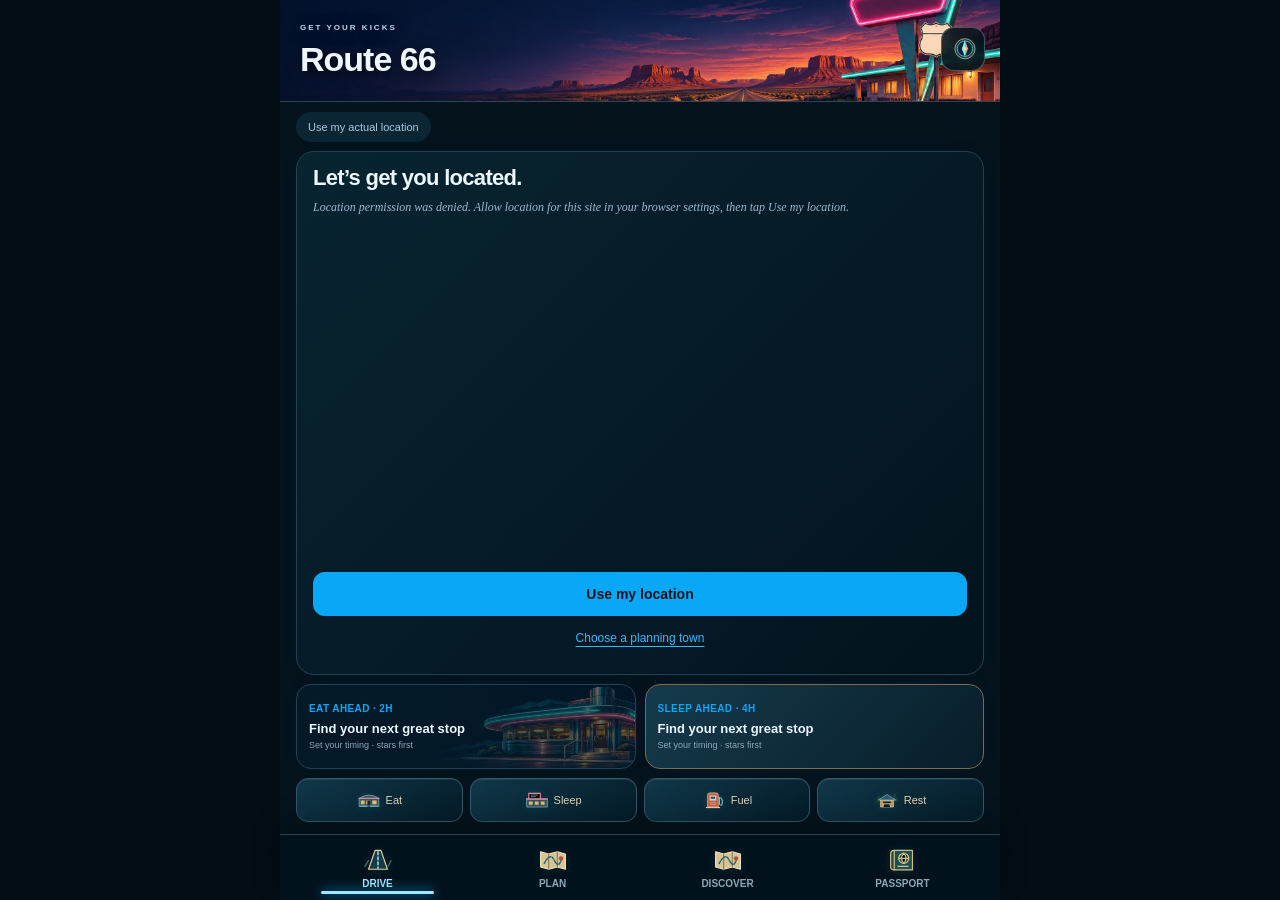
==== index.html @ a5024735 "Add Sbarro and 13 more major-brand logos; verify every Starbucks listing" ====
<!doctype html><html lang="en"><head><meta charset="utf-8"><meta name="viewport" content="width=device-width,initial-scale=1,viewport-fit=cover"><script src="trip-navigation-v2.js?v=logos14"></script><meta name="theme-color" content="#04131c"><meta name="apple-mobile-web-app-capable" content="yes"><meta name="apple-mobile-web-app-title" content="Get Your Kicks"><meta name="description" content="A little neon. A lot of America. Your Route 66 road-trip companion."><title>Get Your Kicks | The Mother Road</title><link rel="manifest" href="manifest.webmanifest"><link rel="icon" href="icon.svg" type="image/svg+xml"><link rel="stylesheet" href="app.css"><link rel="stylesheet" href="neon.css"><link rel="stylesheet" href="trip-settings-v1.css?v=routes9"><link rel="stylesheet" href="compact-dashboard-v1.css"><link rel="stylesheet" href="roadside-art-v2.css?v=repair11"><link rel="stylesheet" href="brand-logos-v1.css?v=logos13"><script src="brand-logos-v2.js?v=logos14"></script></head><body>
<div class="shell"><header class="route-header route66-header"><div class="route-header-art" aria-label="Route 66 desert banner"><div class="route-header-copy"><small>GET YOUR KICKS</small><h1>Route 66</h1></div></div><a class="brand" href="#drive" aria-label="Get Your Kicks home"><span class="shield"><small>ROUTE</small><b>66</b></span><span>Get Your Kicks</span></a><button class="avatar" id="settings-open" aria-label="Trip settings">MK</button></header>
<div id="connection" class="connection" hidden>Offline road pack: catalog and saved progress are available. Maps, photos, bookings, and calls may need a connection.</div>
<main><section id="drive" class="screen"><div class="direction"><span></span><b id="direction-label">FINDING YOUR LOCATION</b><span></span></div><button class="position-pill" id="position-open">Use my actual location</button><div class="map-wrap"><svg id="road-map" viewBox="0 0 700 340" role="img" aria-label="Town-based Route 66 overview, not a turn-by-turn road map"></svg><button id="gps-map" class="recenter" aria-label="Find my approximate town">&#10148;</button><div class="map-caption">Town overview &middot; alignment not verified</div></div><div id="next-card"></div>
<div class="drive-tools"><button id="plan-open"><span class="tool-symbol">&#9684;</span><span><b>Plan ahead</b><small>Eat in 2h &middot; sleep in 4h</small></span><span>&#8599;</span></button><button id="breadcrumbs-open"><span class="tool-symbol">&#8943;</span><span><b>My breadcrumbs</b><small id="track-label">GPS is off</small></span><span>&#8599;</span></button></div><div class="quick"><button data-quick="Food">Food</button><button data-quick="Stay">Sleep</button><button data-service="gas stations">Fuel</button><button data-service="public restrooms">Restroom</button></div><div id="road-note" class="soft-note"></div><section class="road-pack"><div class="eyebrow">A LITTLE LESS RUSH</div><h2>Make room for the good stuff.</h2><p>Your timing is flexible. The best stops deserve a little extra time.</p><button class="text-button" id="evening-open">Make a night of it &#8599;</button></section></section>
<section id="discover" class="screen" hidden><div class="pagehead"><div class="eyebrow">THE ROAD IS THE DESTINATION</div><h1>Find your kind of stop.</h1><p>Always ahead. Stars first.</p></div><label class="search"><span>&#8981;</span><input id="search" type="search" placeholder="Diner, motel, neon, or town" aria-label="Search the forward catalog"></label><div class="chips" id="category-chips"><button data-kind="All" class="active">All stops</button><button data-kind="Food">Eat</button><button data-kind="Stay">Sleep</button><button data-kind="Landmark">Landmarks</button><button data-kind="History">History</button></div><div class="filter-row"><button id="must-toggle" aria-pressed="false">&#9733; Must Do</button><select id="vibe" aria-label="Style"><option value="">Every kind of stop</option><option>Diner</option><option>Americana</option><option>Neon</option><option>Motor court</option><option>Photo stop</option></select></div><p class="small-note" id="result-count"></p><div id="discover-list"></div><button class="secondary wide" id="more-results" hidden>Show more stops</button></section>
<section id="passport" class="screen" hidden><div class="pagehead"><div class="eyebrow">SOUVENIRS YOU CAN'T BUY</div><h1>Your Mother Road.</h1><p>The places. The people. The memories.</p></div><div id="passport-progress"></div><div class="state-stamps" id="state-stamps"></div><h2>Collected along the way</h2><div class="achievements" id="achievements"></div><div class="filter-row"><button id="show-saved" class="secondary">Saved stops</button><button id="export-passport" class="secondary">Export passport</button></div><label class="file-label">Import passport <input type="file" id="import-passport" accept="application/json"></label><div id="journal-list"></div></section></main>
<footer><b>GET YOUR KICKS</b><span>Chicago to the Pacific. One good stop at a time.</span><button id="about-open">About this build</button></footer></div>
<nav class="bottom-nav" aria-label="Main navigation"><button data-screen="drive" class="active"><svg viewBox="0 0 24 24"><path d="M5 7l2-4h10l2 4M4 8h16v10H4zM7 18v3m10-3v3M7 12h2m6 0h2"/></svg><span>Drive</span></button><button data-screen="discover"><svg viewBox="0 0 24 24"><path d="M12 22S4 14 4 9a8 8 0 1116 0c0 5-8 13-8 13z"/><circle cx="12" cy="9" r="3"/></svg><span>Discover</span></button><button data-screen="passport"><svg viewBox="0 0 24 24"><rect x="5" y="2" width="15" height="20" rx="2"/><path d="M3 4v16m6-3h7"/><circle cx="12.5" cy="9" r="4"/><path d="M9 9h7m-3.5-4v8"/></svg><span>Passport</span></button></nav>
<dialog id="sheet"><div class="sheet-handle"></div><button class="close" id="sheet-close" aria-label="Close panel">&times;</button><div id="sheet-body"></div></dialog><div id="toast" role="status" aria-live="polite"></div><script src="planner-gps.js"></script><script src="gps-core.js"></script><script src="app-gps-v2.js?v=logos13"></script><script src="mobile-dock.js"></script><script src="neon-dashboard-v3.js?v=logos13"></script><script src="trip-settings-v3.js?v=routes9"></script><script defer src="roadside-art-v1.js"></script></body></html>
---- app.css ----
:root{--paper:#f7f3e9;--green:#103e32;--muted:#6e7c70;--line:#dddcd0;--aqua:#75cfc4;--gold:#f4d17c;--white:#fffdf8;--red:#ac4a32}*{box-sizing:border-box}body{margin:0;background:#eae7de;color:var(--green);font-family:-apple-system,BlinkMacSystemFont,"Segoe UI",sans-serif;-webkit-text-size-adjust:100%;padding-bottom:calc(90px + env(safe-area-inset-bottom))}button,input,select,textarea{font:inherit}button,a,input,select{touch-action:manipulation}button{cursor:pointer;color:inherit;min-height:46px}button:focus-visible,a:focus-visible,input:focus-visible,select:focus-visible,textarea:focus-visible{outline:3px solid #cf9b36;outline-offset:3px}button:disabled{opacity:.5;cursor:default}a{color:inherit}.shell{max-width:720px;margin:auto;background:var(--paper);min-height:100vh;box-shadow:0 0 80px #133c3010}header{padding:22px 22px 16px;display:flex;justify-content:space-between;align-items:center;gap:16px}.brand{display:flex;align-items:center;gap:14px;text-decoration:none}.brand>span:last-child{font-family:Georgia,serif;font-style:italic;font-weight:700;font-size:clamp(24px,6vw,36px);letter-spacing:-1.2px}.shield{width:42px;height:45px;border:2px solid var(--green);border-radius:9px 9px 17px 17px;display:flex;flex-direction:column;align-items:center;justify-content:center;flex-shrink:0}.shield small{font-size:8px;font-weight:800;letter-spacing:.8px}.shield b{font:700 25px Georgia;line-height:1}.avatar{width:42px;height:42px;min-height:42px;border:1px solid #b7cabd;border-radius:50%;background:#dce5d8;font-size:12px;font-weight:700}.direction{display:flex;align-items:center;gap:18px;padding:4px 25px 12px}.direction span{height:1px;flex:1;background:#aab8a7}.direction b{letter-spacing:3px;font-size:10px}.position-pill{display:block;background:#e7eade;border:0;border-radius:20px;font-size:10px;padding:7px 14px;min-height:32px;margin:0 auto 12px;max-width:90%}.map-wrap{position:relative;background:#e8ead9;overflow:hidden}#road-map{width:100%;height:auto;display:block;min-height:230px}.map-caption{position:absolute;bottom:30px;left:18px;font-size:8px;padding:5px 7px;border-radius:5px;background:#f9f7edcf;color:#5d6d5e}.recenter{position:absolute;right:19px;bottom:36px;background:#fffcf1;border:1px solid #d2d9c9;border-radius:50%;width:44px;font-size:23px;box-shadow:0 3px 10px #143c3020}#next-card{position:relative;margin-top:-20px;z-index:1}.destination{background:var(--paper);border-radius:28px 28px 0 0;padding:15px 22px 20px}.handle{height:4px;width:38px;background:#d2d3c8;border-radius:5px;margin:0 auto 18px}.card-top{display:flex;justify-content:space-between;align-items:center;margin-bottom:14px;gap:8px}.star-pill{display:inline-block;border-radius:15px;background:var(--gold);color:#5c4717;letter-spacing:1.8px;font-size:10px;font-weight:800;padding:6px 12px}.eyebrow{font-size:9px;letter-spacing:2px;font-weight:700}.destination h1{font:700 clamp(26px,6.5vw,38px)/1.08 Georgia,serif;letter-spacing:-1px;margin:15px 0 8px}.venue-art{background:#d7e0ce;border-radius:15px;overflow:hidden;height:195px;position:relative;display:flex;align-items:center;justify-content:center}.venue-art img{width:100%;height:100%;object-fit:cover}.venue-art svg{width:100%;height:100%}.photo-credit{font-size:8px;color:var(--muted);display:block;margin-top:5px;text-align:right}.townline{font-size:15px;display:flex;gap:8px;align-items:center;margin:8px 0}.reason{font:italic 17px/1.45 Georgia;color:#42644f;margin:10px 0}.tags{font-size:11px;color:#66816d;margin:10px 0}.navigation{display:grid;grid-template-columns:1fr 1fr;gap:10px;margin-top:17px}.navigation a{text-decoration:none;border-radius:13px;min-height:54px;display:flex;align-items:center;justify-content:center;gap:9px;font-size:14px;font-weight:700;background:var(--aqua)}.navigation a:first-child{background:var(--green);color:white}.card-actions{display:flex;justify-content:space-between;gap:8px;margin-top:12px}.text-button{border:0;background:transparent;font-size:12px;padding:9px 0;text-decoration:underline;text-underline-offset:4px}.drive-tools{padding:2px 22px;display:grid;gap:10px}.drive-tools>button{display:flex;align-items:center;text-align:left;gap:13px;background:var(--white);border:1px solid var(--line);border-radius:15px;padding:15px}.drive-tools>button>span:nth-child(2){flex:1}.drive-tools b{font-size:13px;display:block}.drive-tools small{font-size:10px;color:var(--muted);display:block;margin-top:4px}.tool-symbol{font-size:25px}.quick{display:grid;grid-template-columns:repeat(4,1fr);gap:8px;padding:18px 22px}.quick button{border:1px solid var(--line);border-radius:24px;font-size:11px;background:transparent}.soft-note,.small-note{font-size:10px;line-height:1.65;color:var(--muted)}.soft-note{padding:0 22px 18px}.road-pack{margin:5px 22px 25px;padding:22px;background:#e5e9dc;border-radius:17px}.road-pack h2{font:700 25px/1.2 Georgia;margin:12px 0}.road-pack p{font-size:12px;line-height:1.6;color:#5d7463}.pagehead{padding:28px 22px 12px}.pagehead h1{font:700 36px/1.1 Georgia;letter-spacing:-1px;margin:13px 0}.pagehead p{font-size:12px;color:var(--muted)}.search{display:flex;align-items:center;gap:10px;padding:14px 16px;margin:8px 22px 12px;background:var(--white);border:1px solid var(--line);border-radius:14px}.search input{border:0;outline:none;background:transparent;font-size:16px;width:100%;min-width:0}.chips{display:flex;gap:7px;overflow:auto;padding:6px 22px 12px;scrollbar-width:none}.chips button{flex-shrink:0;border:1px solid var(--line);background:transparent;border-radius:25px;padding:10px 16px;font-size:12px}.chips .active{background:var(--green);color:white}.filter-row{display:flex;gap:9px;padding:4px 22px;flex-wrap:wrap}.filter-row button,.filter-row select{flex:1;min-width:130px;border:1px solid var(--line);background:transparent;border-radius:12px;padding:12px;font-size:12px}.filter-row button[aria-pressed=true]{background:var(--gold);border-color:var(--gold)}#result-count{margin:12px 22px}.list-card{margin:12px 22px;border:1px solid var(--line);border-radius:18px;background:var(--white);padding:18px}.list-card h3{font:700 24px/1.1 Georgia;margin:12px 0 8px;letter-spacing:-.5px}.list-card p{font-size:12px;line-height:1.6;color:#627968}.list-card .star-pill{font-size:8px;padding:5px 9px}.list-card .navigation a{min-height:48px;font-size:12px}.mini-info{font-size:10px;color:var(--muted);line-height:1.6}.list-head{display:flex;justify-content:space-between;gap:12px;align-items:center}.save{border:0;background:#edf0e5;border-radius:50%;width:40px;min-height:40px;font-size:20px}.primary,.secondary{padding:13px 18px;border-radius:12px;border:0;min-height:50px;font-weight:600;font-size:13px}.primary{background:var(--green);color:white}.secondary{background:#e4eadc;color:var(--green);border:1px solid #d4ddcd}.wide{width:100%}#more-results{display:block;width:calc(100% - 44px);margin:15px 22px}.bottom-nav{position:fixed;bottom:0;left:50%;transform:translateX(-50%);max-width:720px;width:100%;display:flex;background:#faf8eff5;backdrop-filter:blur(16px);border-top:1px solid #c9d1c2;padding:10px 20px calc(9px + env(safe-area-inset-bottom));z-index:40}.bottom-nav button{flex:1;display:flex;flex-direction:column;align-items:center;gap:5px;background:none;border:0;font-size:11px;min-height:50px;position:relative}.bottom-nav svg{height:25px;width:25px;fill:none;stroke:currentColor;stroke-width:1.6;stroke-linecap:round;stroke-linejoin:round}.bottom-nav .active{color:#17a99e;font-weight:700}.bottom-nav .active:after{content:'';width:42px;height:3px;border-radius:3px;background:currentColor;position:absolute;bottom:-5px}footer{margin:25px 22px 0;padding:20px 0;display:flex;flex-wrap:wrap;gap:9px;border-top:1px solid var(--line);font-size:8px;color:var(--muted)}footer b{color:var(--green);letter-spacing:1px}footer span{flex-basis:100%}footer button{background:none;border:0;padding:0;font-size:10px;text-decoration:underline}dialog{position:fixed;inset:auto 0 0;margin:auto;max-width:720px;width:100%;max-height:92dvh;border:0;border-radius:28px 28px 0 0;background:var(--paper);padding:17px 22px calc(30px + env(safe-area-inset-bottom));color:var(--green);overflow:auto;overscroll-behavior:contain}dialog::backdrop{background:#0e2b2480;backdrop-filter:blur(3px)}.sheet-handle{width:38px;height:4px;background:#cbd1c3;border-radius:4px;margin:0 auto 23px}.close{position:absolute;top:8px;right:13px;border:0;background:none;font-size:30px;width:44px}.sheet-title{font:700 32px/1.1 Georgia;letter-spacing:-1px;margin:15px 0}.sheet-intro{font-size:12px;line-height:1.7;color:#637768}.field{display:block;margin:18px 0;font-size:12px;font-weight:600}.field select,.field input:not([type=checkbox]):not([type=range]),textarea{display:block;width:100%;padding:13px;margin-top:8px;border:1px solid #cad3c2;border-radius:12px;background:#fffdf8;color:var(--green);font-size:16px;min-height:48px}.time-control{padding:17px;background:#fffdf8;border:1px solid var(--line);border-radius:17px;margin:14px 0}.time-control header{padding:0;display:flex;align-items:center}.time-control b{font:700 24px Georgia}.time-control input[type=number]{width:72px;min-height:45px;border:1px solid var(--line);border-radius:10px;text-align:center;font-size:18px;background:var(--paper);color:var(--green)}input[type=range]{width:100%;accent-color:var(--green);min-height:44px;margin:10px 0 0}.range-labels{display:flex;justify-content:space-between;font-size:9px;color:var(--muted)}.check{display:flex;align-items:center;gap:10px;font-size:13px;min-height:46px}.check input{width:20px;height:20px;accent-color:var(--green)}.callout{padding:16px;border-radius:14px;background:#f5e7bc;margin:16px 0;font-size:12px;line-height:1.7}.plan-tabs{display:flex;gap:8px;margin:20px 0 10px}.plan-tabs button{border:1px solid var(--line);border-radius:20px;padding:9px 18px;background:none}.plan-tabs .active{background:var(--green);color:white}.plan-results .list-card{margin:12px 0}.early{background:#f4df9f;padding:8px 10px;border-radius:8px;font-size:11px;font-weight:700;display:block;margin:12px 0}.detail-links{display:flex;gap:8px;flex-wrap:wrap;margin:15px 0}.detail-links a{display:flex;align-items:center;justify-content:center;min-height:46px;border:1px solid var(--line);border-radius:10px;padding:10px 14px;font-size:12px;text-decoration:none}.detail-title{font:700 31px/1.12 Georgia}.story{font:18px/1.65 Georgia;color:#3e624f}.journal-label{font-size:12px;display:block;margin:18px 0}.journal-label textarea{min-height:100px}#toast{position:fixed;bottom:100px;left:50%;transform:translateX(-50%);width:calc(100% - 40px);max-width:600px;background:var(--green);color:white;border-radius:12px;padding:16px 20px;z-index:100;display:none;font-size:12px;line-height:1.5}.connection{font-size:10px;background:#f3dfab;padding:12px 22px;line-height:1.6}.progress-card{padding:25px;background:#e5e9dc;border-radius:18px;margin:10px 22px 20px}.progress-card b{font:700 36px Georgia}.progress-track{height:7px;background:#cbd4c2;border-radius:6px;margin-top:18px}.progress-track span{height:100%;background:var(--green);display:block;border-radius:6px}.state-stamps{display:grid;grid-template-columns:repeat(4,1fr);gap:9px;margin:0 22px 25px}.state-stamps div{border:1px dashed #acbaa3;border-radius:12px;padding:15px 7px;text-align:center;color:#98a58e;font:700 21px Georgia}.state-stamps .earned{color:var(--green);border:2px solid var(--green);background:#e8eddc}.state-stamps small{display:block;font:8px -apple-system,sans-serif;margin-top:5px}.achievements{display:grid;grid-template-columns:1fr 1fr;gap:10px;margin:0 22px 20px}.achievement{border:1px solid var(--line);padding:17px;border-radius:15px;background:#f0eee4;opacity:.65}.achievement.earned{background:#f6e6b9;opacity:1;border-color:#e8c36c}.achievement b{font:700 18px Georgia;display:block;margin:10px 0}.achievement p,.achievement small{font-size:10px;line-height:1.6}.achievement>span{font-size:25px}#passport>h2{font:700 26px Georgia;margin:22px}.file-label{display:block;font-size:11px;margin:18px 22px}.file-label input{display:block;margin-top:10px;width:100%}.empty{padding:30px 20px;background:#e7eadc;border-radius:16px;margin:15px 0;font-size:13px;line-height:1.7}.trail{width:100%;height:160px;background:#e6ebdc;border-radius:15px;margin:15px 0}.offline-indicator{font-size:11px;color:var(--muted);margin:12px 0}.bundle{background:#e4ead9;border-radius:16px;padding:18px;margin:15px 0}.bundle h3{font:700 23px Georgia}.bundle p{font-size:12px;line-height:1.6}audio{max-width:100%}[hidden]{display:none!important}@media(min-width:650px){#road-map{max-height:330px}.venue-art{height:240px}.destination{padding:18px 35px 25px}.destination h1{font-size:38px}.drive-tools{grid-template-columns:1fr 1fr}.pagehead h1{font-size:42px}}@media(prefers-reduced-motion:no-preference){button,a{transition:background .15s,transform .15s}button:active,.navigation a:active{transform:scale(.98)}}
---- neon.css ----
:root{color-scheme:dark;--paper:#04131c;--green:#edf7ff;--muted:#88a7bb;--line:#204456;--aqua:#08a8f6;--white:#071e2b;--gold:#ffd178}body{background:#020d14;color:var(--green)}.shell{background:var(--paper);box-shadow:none}header{padding:25px 20px}.brand>span:last-child{font-family:inherit;font-style:normal;font-size:28px;letter-spacing:-1.3px}.brand em{color:#08a8f6;font-style:normal}.shield{border-color:#08a8f6;color:#08a8f6}.avatar{border-color:var(--line);background:#071e2b;color:#9dc7df;font-size:23px;border-radius:12px}.direction{padding-top:10px}.direction span{background:var(--line)}.direction b{color:#08a8f6;letter-spacing:2px}.position-pill{background:#0a2635;color:#a9cbdf;font-size:12px;padding:10px 16px;margin-bottom:22px}.map-wrap{display:none}#next-card{margin:0 16px 16px}.destination,.neon-card{border:1px solid var(--line);border-radius:22px;background:linear-gradient(135deg,#082431,#03131d);overflow:hidden;box-shadow:0 0 22px #00aaff08}.destination{padding:22px}.destination h1{font:750 29px/1.15 -apple-system,BlinkMacSystemFont,'Segoe UI',sans-serif;letter-spacing:-.7px;margin:16px 0 8px}.reason{font-size:14px;line-height:1.6;color:#9cbacf}.neon-cap{margin:-22px -22px 22px;padding:17px 20px;background:linear-gradient(90deg,#06312b,#061b25);border-bottom:1px solid var(--line);color:#2cf07e;font-size:12px;font-weight:800;letter-spacing:1px}.stop-name{display:flex;gap:14px;align-items:center}.stop-symbol{width:56px;height:60px;flex-shrink:0;border-radius:15px;background:#0b3044;color:#08a8f6;display:grid;place-items:center;font-size:28px}.stop-name h1{margin:0 0 7px}.townline{color:#8eafc5;font-weight:600;font-size:14px;margin:0}.metrics{display:grid;grid-template-columns:1fr 1fr;gap:12px;margin:25px 0 20px}.metrics>div+div{border-left:1px solid var(--line);padding-left:16px}.metrics strong{display:block;font-size:clamp(26px,7vw,44px);letter-spacing:-1px;line-height:1.2;white-space:nowrap}.metrics small{color:#88a7bb;font-size:11px;display:block;margin-top:9px}.stop-actions{display:grid;grid-template-columns:1fr .8fr 1.25fr;gap:8px;margin-top:20px}.stop-actions button,.stop-actions a{min-height:52px;border:1px solid #285367;background:transparent;border-radius:13px;text-decoration:none;display:flex;align-items:center;justify-content:center;font-weight:700;font-size:13px}.stop-actions .go{border-color:#08a8f6;color:#08a8f6;background:#00345455;box-shadow:0 0 14px #00aaff0a}.neon-plans{display:grid;gap:12px;margin:0 16px 18px}.neon-plan{padding:20px;display:flex;align-items:center;gap:15px;width:100%;text-align:left;color:var(--green)}.neon-plan .plan-icon{font-size:28px;color:#08a8f6}.neon-plan .plan-copy{flex:1;min-width:0}.neon-plan b{display:block;color:#08a8f6;font-size:13px;letter-spacing:.7px}.neon-plan strong{display:block;font-size:18px;margin-top:9px}.neon-plan small{display:block;color:var(--muted);font-size:12px;margin-top:7px}.neon-plan .arrow{font-size:30px;color:#9dc7df}.drive-tools{padding:0 16px;gap:12px}.drive-tools>button{background:#071e2b;border-color:var(--line);border-radius:18px;padding:18px}.drive-tools b{font-size:15px}.drive-tools small{font-size:12px}.tool-symbol{color:#08a8f6}.quick{padding:18px 16px}.quick button{background:#082431;border-color:var(--line);color:#b5d8eb;font-size:12px;border-radius:12px}.road-pack{background:#071e2b;border:1px solid var(--line);margin:0 16px 20px}.road-pack h2,.pagehead h1,.list-card h3,.sheet-title,.detail-title,.time-control b,.bundle h3,.progress-card b,.achievement b,#passport>h2{font-family:inherit}.road-pack p,.pagehead p,.list-card p,.sheet-intro,.story{color:#a6c1d1}.story{font-size:17px;line-height:1.75}.small-note,.soft-note{font-size:12px}.soft-note{padding:0 20px 20px}.star-pill{background:#44371d;color:#ffda86;letter-spacing:1px}.neon-star{color:#ffda86;font-size:12px;margin:18px 0 0}.search,.list-card,.time-control,.bundle,.empty,.progress-card,.achievement{background:#071e2b;border-color:var(--line)}.search input{color:var(--green)}.chips .active,.plan-tabs .active{background:#08a8f6;color:#001521;border-color:#08a8f6}.filter-row select,.field select,.field input:not([type=checkbox]):not([type=range]),textarea,.time-control input[type=number]{background:#071e2b;color:#edf7ff;border-color:var(--line)}.save,.secondary{background:#0b2b3c;color:#c7e6f6;border-color:#285367}.primary{background:#08a8f6;color:#001521;font-size:15px}.navigation a,.navigation a:first-child{background:#082f43;color:#19b5ff;border:1px solid #159ee3;font-size:14px}.callout,.early{background:#3c321e;color:#ffda86}.state-stamps .earned,.achievement.earned{background:#203525;color:#c5efd0;border-color:#2e975e}.state-stamps div{font-family:inherit;border-color:#285367;color:#678396}.bottom-nav{background:#03131ef5;border-color:#204456;padding:14px 10px calc(14px + env(safe-area-inset-bottom));box-shadow:0 -12px 30px #0003}.bottom-nav button{color:#7893a5;font-size:10px;font-weight:700;text-transform:uppercase;gap:8px}.bottom-nav .active{color:#08a8f6}.bottom-nav svg{width:27px;height:27px}.bottom-nav .active:after{width:65%;bottom:-8px;height:3px;box-shadow:0 0 12px #08a8f6}.mobile-dock{display:none!important}dialog{background:#041925;color:#edf7ff;border:1px solid #285367}.close{background:#0b2b3c;color:#b5d8eb}.sheet-handle{background:#285367}.text-button{color:#32baff;font-size:13px}input[type=range]{accent-color:#08a8f6}.connection{background:#342b19;color:#ffda86}#toast{background:#0c3f57;border:1px solid #08a8f6;color:white}footer{font-size:10px}.handle{display:none}.location-icon{font-size:40px;color:#08a8f6;margin:5px 0 20px}.destination .recovery{font-size:13px;line-height:1.7;color:#aac6d7;padding:15px;background:#0a2838;border-radius:12px}.pagehead h1{font-size:32px}.list-card h3{font-size:24px}.detail-title{font-size:30px}.sheet-title{font-size:29px}.venue-art{background:#0a2838}.progress-track{background:#204456}.progress-track span{background:#08a8f6}@media(min-width:650px){.neon-plans{grid-template-columns:1fr 1fr}.destination{padding:28px}.neon-cap{margin:-28px -28px 25px}.destination h1{font-size:35px}}@media(prefers-reduced-motion:no-preference){.go:hover,.primary:hover{box-shadow:0 0 22px #08a8f630}}
---- trip-settings-v1.css ----
#highway-settings{padding:30px 22px 24px;border-radius:24px 24px 0 0}#highway-settings .trip-switch{margin:20px 0}#highway-settings .field{display:block;margin:20px 0}#highway-settings-save{margin-top:20px}.route-settings{padding-bottom:12px;border-bottom:1px solid #24495c;margin-bottom:18px}.route-settings .field{display:block;margin:17px 0}.route-settings select,#highway-settings select{display:block;width:100%;font-size:15px;min-height:50px;padding:13px;border:1px solid #285367;border-radius:12px;background:#092738;color:#e5f3fc;margin-top:8px}.highway-controls{margin-top:8px}.highway-controls .field{display:none}
.route-banner{height:170px;margin:0 16px 18px;border-radius:20px;position:relative;overflow:hidden;background-size:cover;background-position:right center;border:1px solid #285367;box-shadow:0 0 24px #00aaff0b;display:flex;align-items:center}.route66-banner{background-image:linear-gradient(90deg,#02101e38,transparent 65%),url('banner-route66.png')}.hawkeye-banner{background-image:linear-gradient(90deg,#02101e42,transparent 70%),url('banner-hawkeye.png')}.banner-copy{position:relative;z-index:1;padding:21px;max-width:80%;text-shadow:0 2px 12px #000}.banner-kicker{font-size:9px;letter-spacing:2px;color:#9ed9ec;font-weight:800}.banner-copy h1{font:800 30px/1.02 -apple-system,BlinkMacSystemFont,'Segoe UI',sans-serif;letter-spacing:-1px;margin:10px 0;color:#f1f9ff}.banner-copy p{font-size:10px;color:#bfdae8;margin:10px 0 0;line-height:1.4}.route-badge{position:absolute;right:17px;bottom:16px;display:flex;flex-direction:column;align-items:center;justify-content:center;width:45px;height:51px;box-shadow:0 3px 12px #0006;z-index:2}.route-badge small{font-size:7px;font-weight:800;letter-spacing:.5px}.route-badge b{font:800 25px/1.1 -apple-system,sans-serif}.highway-shield{color:#092331;background:#f3e4c7;border:2px solid #18374c;border-radius:7px 7px 19px 19px;transform:rotate(-5deg)}.interstate{color:white;border:2px solid #cde7ef;border-radius:6px 6px 19px 19px;background:linear-gradient(#aa393f 0 30%,#0a4166 30%)}.interstate small{font-size:5px;margin-bottom:4px}.banner-copy h1 br{display:none}.hawkeye-banner .banner-copy h1 br{display:block}@media(min-width:600px){.route-banner{height:205px}.banner-copy h1{font-size:38px}.banner-copy p{font-size:12px}.route-badge{right:23px;bottom:22px}}

.trip-picker{margin:12px 0 16px}.trip-picker-buttons{display:grid;grid-template-columns:1fr;gap:9px}.trip-picker-buttons button{width:100%;min-height:62px;padding:12px 14px;text-align:left;border:1px solid #366078;border-radius:12px;background:#0a2738;color:#eff8ff;font-size:17px;font-weight:750}.trip-picker-buttons button small{display:block;margin-top:5px;font:12px/1.35 system-ui;color:#a4c6d7}.trip-picker-buttons button[aria-pressed="true"]{border-color:#42d9f2;background:#0c3546;box-shadow:0 0 12px #14cced22}.trip-picker-buttons button[aria-pressed="true"]::after{content:"CURRENT ROUTE";display:block;margin-top:7px;font:700 10px system-ui;letter-spacing:1px;color:#84edfa}
---- compact-dashboard-v1.css ----
:root{--route-head:102px;--compact-dock:calc(66px + env(safe-area-inset-bottom))}html,body{height:100%;overflow:hidden}body{padding-bottom:0}.shell{height:100dvh;min-height:0;padding-bottom:var(--compact-dock);display:flex;flex-direction:column;overflow:hidden}.shell>.route-header{height:var(--route-head);min-height:var(--route-head);padding:0;margin:0;position:relative;flex-shrink:0;display:block;overflow:hidden;border-bottom:1px solid #25485b}.route-header .brand{display:none!important}.route-header-art{position:absolute;inset:0;background-size:cover;background-position:right 55%;display:flex;align-items:center}.route66-header .route-header-art{background-image:linear-gradient(90deg,#03132330,#03132300 80%),url('banner-route66.png')}.hawkeye-header .route-header-art{background-image:linear-gradient(90deg,#03132330,#03132300 80%),url('banner-hawkeye.png')}.route-header-copy{padding:15px 20px;text-shadow:0 2px 15px #000b;max-width:calc(100% - 65px)}.route-header-copy small{display:block;font-size:8px;font-weight:800;letter-spacing:2px;color:#b6deec}.route-header-copy h1{font:800 clamp(24px,7vw,34px)/1.1 -apple-system,BlinkMacSystemFont,'Segoe UI',sans-serif;letter-spacing:-1px;margin:9px 0 0;color:#f0f8ff;white-space:nowrap}.route-header .avatar{position:absolute;right:15px;top:27px;z-index:2;width:44px;height:44px;min-height:44px;background:#02131bd9;color:#dcf4ff;border-color:#6b9cb080;backdrop-filter:blur(8px);border-radius:13px}.shell>main{flex:1;min-height:0;overflow:auto}.bottom-nav{height:var(--compact-dock);padding:8px 10px calc(8px + env(safe-area-inset-bottom));align-items:center}.bottom-nav button{min-height:44px;gap:4px}.bottom-nav svg{width:23px;height:23px}.bottom-nav .active:after{bottom:-4px}.shell>footer{display:none}
body:has(#rest-ticker) .shell>main{display:flex;flex-direction:column;overflow:hidden;padding:10px 16px 12px;gap:10px}.highway-controls{margin:0;display:flex;gap:12px;align-items:center;flex-shrink:0}.highway-controls #locate{min-height:44px;padding:10px 13px;width:138px;flex-shrink:0;font-size:13px}.highway-controls #gps-status{font-size:11px;line-height:1.45;display:-webkit-box;-webkit-line-clamp:3;-webkit-box-orient:vertical;overflow:hidden;margin:0}.ticker{margin:0;flex:1;min-height:140px;display:flex}.ticker-card{height:100%;padding:17px;display:flex;flex-direction:column;justify-content:center}.ticker-cap{font-size:11px;letter-spacing:.8px}.ticker-cap span{font-size:23px}.ticker-number{font-size:clamp(35px,6dvh,52px);margin:12px 0 0}.ticker-name{font-size:19px;margin:13px 0 5px}.ticker-sub{font-size:11px;line-height:1.4}.ticker-sub:last-child{margin-top:3px}.dashboard-services{display:grid;grid-template-columns:1fr 1fr;gap:9px;flex-shrink:0}.dashboard-services button{height:48px;min-height:44px;background:#082736;border:1px solid #28556a;border-radius:13px;color:#c7e5f5;font-size:14px;font-weight:700}.dashboard-services button.active{border-color:#08a8f6;color:#08b4ff;background:#07354a}#dashboard-search{min-height:44px;height:44px;padding:9px 15px;flex-shrink:0;font-size:13px;background:#072230}.directory-dialog{height:90dvh;max-height:90dvh;padding:0 0 22px;overflow:auto;border-radius:24px 24px 0 0}.directory-heading{position:sticky;top:0;z-index:3;background:#041925f5;backdrop-filter:blur(12px);display:flex;align-items:center;justify-content:space-between;padding:15px 18px;border-bottom:1px solid #285367}.directory-heading h2{font-size:20px;margin:0}.directory-heading button{width:44px;height:44px;min-height:44px;background:#0a3043;border:1px solid #285367;border-radius:12px;font-size:26px;color:#cce9f8}.directory-dialog .service-shortcuts{margin-top:13px}.directory-dialog .highway-coverage{margin-bottom:0}.directory-dialog .search input{min-height:26px}.directory-dialog::backdrop{background:#000a}
body:has(#drive:not([hidden])) .shell>main{overflow:hidden}#drive:not([hidden]){height:100%;min-height:0;display:flex;flex-direction:column;gap:9px;padding:10px 16px 12px;overflow:hidden}#drive>.direction,#drive>.map-wrap,#drive>.drive-tools,#drive>.soft-note,#drive>.road-pack,#passenger-picks{display:none!important}#drive>.position-pill{margin:0;align-self:flex-start;min-height:30px;padding:6px 12px;font-size:11px;max-width:100%;flex-shrink:0}#drive>#next-card{margin:0;flex:1;min-height:0;display:flex}#drive .destination{height:100%;width:100%;padding:14px 16px;display:flex;flex-direction:column;overflow:hidden;border-radius:18px}#drive .neon-cap{font-size:10px;margin:-14px -16px 12px;padding:9px 16px;flex-shrink:0}#drive .stop-name{gap:11px;flex-shrink:0}#drive .stop-symbol{width:42px;height:46px;font-size:23px;border-radius:11px}#drive .destination h1{font-size:22px;line-height:1.12;margin:0 0 6px;display:-webkit-box;-webkit-line-clamp:2;-webkit-box-orient:vertical;overflow:hidden}#drive .townline{font-size:12px}#drive .neon-star{font-size:10px;margin:10px 0 0}#drive .metrics{margin:12px 0 10px;gap:10px}#drive .metrics strong{font-size:30px}#drive .metrics small{font-size:9px;margin-top:5px}#drive .reason{display:none}#drive .stop-actions{margin-top:auto;gap:7px;padding-top:5px}#drive .stop-actions button,#drive .stop-actions a{min-height:44px;height:44px;font-size:12px;border-radius:11px}#drive .location-icon,#drive .recovery{display:none}#drive .destination:has(#actual-position-button) .neon-cap{display:none}#drive .destination:has(#actual-position-button) h1{margin:0 0 7px;font-size:22px}#drive .destination:has(#actual-position-button) .reason{display:-webkit-box;-webkit-line-clamp:2;-webkit-box-orient:vertical;overflow:hidden;font-size:12px;line-height:1.5;margin:0 0 10px}#drive #actual-position-button{margin-top:auto;min-height:44px;font-size:14px}#drive #neon-manual{min-height:44px;height:44px;padding:9px 0;font-size:12px}#drive #neon-plans{display:grid;grid-template-columns:1fr 1fr;gap:9px;margin:0;flex-shrink:0}#drive .neon-plan{height:85px;padding:12px;display:block;border-radius:15px}#drive .neon-plan .plan-icon,#drive .neon-plan .arrow{display:none}#drive .neon-plan b{font-size:10px;letter-spacing:.4px}#drive .neon-plan strong{font-size:13px;margin-top:7px;line-height:1.2;display:-webkit-box;-webkit-line-clamp:2;-webkit-box-orient:vertical;overflow:hidden}#drive .neon-plan small{font-size:9px;white-space:nowrap;overflow:hidden;text-overflow:ellipsis;margin-top:4px}#drive .quick{padding:0;gap:7px;flex-shrink:0}#drive .quick button{min-height:44px;height:44px;font-size:11px;padding:5px}.screen:not(#drive){padding-bottom:15px}
@media(max-height:650px){:root{--route-head:82px;--compact-dock:calc(60px + env(safe-area-inset-bottom))}.route-header .avatar{top:19px}.route-header-copy{padding:12px 18px}.route-header-copy h1{font-size:25px;margin-top:6px}.ticker-card{padding:13px 16px}.ticker-number{font-size:34px;margin-top:9px}.ticker-name{font-size:17px;margin-top:9px}.ticker-sub{font-size:10px}.dashboard-services button{height:44px}body:has(#rest-ticker) .shell>main{gap:8px;padding-top:8px}#drive:not([hidden]){gap:7px;padding-top:8px}#drive .neon-plan{height:76px;padding:10px}#drive .neon-plan small{display:none}#drive .destination{padding:12px 14px}#drive .neon-cap{margin:-12px -14px 9px;padding:7px 14px}#drive .metrics{margin:8px 0}#drive .metrics strong{font-size:26px}#drive .destination h1{font-size:20px}#drive .neon-star{margin-top:7px}}
@media(max-height:570px){:root{--route-head:74px;--compact-dock:calc(58px + env(safe-area-inset-bottom))}.route-header .avatar{top:15px}#drive:not([hidden]){gap:6px;padding:8px 16px}#drive>.position-pill{min-height:28px;padding:5px 11px}#drive .neon-plan{height:66px;padding:9px 11px}#drive .neon-plan strong{font-size:12px;margin-top:5px}}
---- roadside-art-v2.css ----
:root{--button-art:url('buttons-route66-v1.png')}body:has(.hawkeye-header){--button-art:url('buttons-hawkeye-v1.png')}.road-art-icon{width:30px;height:25px;flex-shrink:0;overflow:visible;filter:drop-shadow(0 1px 4px #00b7d522);stroke-width:1}.bottom-nav .road-art-icon{width:32px;height:27px;fill:initial;stroke:initial}.bottom-nav button{color:#88aab7}.bottom-nav button.active{color:#9ceaff}.avatar .road-art-icon{width:34px;height:29px}.avatar{display:grid;place-items:center}.avatar>span:empty{display:none}.dashboard-services button{position:relative;text-align:left;overflow:hidden;background-image:var(--button-art)!important;background-size:200% 200%!important;background-position:0 0!important;padding:0 10px;color:#f1dfbc!important;text-shadow:0 1px 5px #000;border-color:#496778;box-shadow:inset 0 1px 0 #c5e7f51a,0 3px 10px #0004;font-size:13px}.dashboard-services button>.road-art-icon{display:none}.dashboard-services button[data-category="Food"]{background-position:100% 0!important}.dashboard-services button[data-category="Fuel"]{background-position:0 100%!important}.dashboard-services button[data-category="Truck"]{background-position:100% 100%!important}.dashboard-services button.active{border-color:#61e3f4;box-shadow:inset 0 0 0 1px #61e3f430,0 0 12px #13c7eb25}.dashboard-services button>span{position:relative;z-index:1;max-width:62%;display:block;line-height:1.1}.service-shortcuts button,#dashboard-search,.quick button{display:flex;align-items:center;justify-content:center;gap:5px}.service-shortcuts .road-art-icon{width:27px;height:23px}.quick .road-art-icon{width:24px;height:23px}.quick button{color:#e6d4af;border-color:#31596b;background:linear-gradient(145deg,#103749,#051c29);box-shadow:inset 0 1px #c9e9f518}.ticker-cap .road-art-icon{width:32px;height:26px;vertical-align:middle}.stop-symbol .road-art-icon{width:38px;height:32px}.search>span>.road-art-icon{width:25px;height:23px}#drive .neon-plan[data-neon-plan="Food"]{background-image:linear-gradient(90deg,#041b29ee,#041b2999),url('buttons-route66-v1.png');background-size:100% 100%,200% 200%;background-position:center,100% 0}#drive .neon-plan[data-neon-plan="Stay"]{background-image:linear-gradient(135deg,#153b4c,#081d2a);border-color:#7b6b4e}button:focus-visible,a:focus-visible{outline:2px solid #f2ce80;outline-offset:3px}button:active:not(:disabled){filter:brightness(1.16)}@media(prefers-reduced-motion:no-preference){button{transition:border-color .15s,box-shadow .15s,filter .15s}}

/* Readable roadside sign lettering, without changing button dimensions. */
.dashboard-services button{isolation:isolate;padding:0 8px!important;text-align:left!important}
.dashboard-services button::before{content:"";position:absolute;inset:0;z-index:0;background:linear-gradient(90deg,#021622ed 0%,#021622b8 52%,#02162212 100%);pointer-events:none}
.dashboard-services button>span{max-width:100%;width:max-content;box-sizing:border-box;padding:4px 6px;border:1px solid #f4dc9d99;border-radius:4px;background:#061e2ce8;color:#fff0c5!important;font-family:Impact,"Arial Narrow",sans-serif;font-size:14px;font-weight:800;letter-spacing:.6px;line-height:1.05;text-transform:uppercase;text-shadow:0 0 6px #e4b55e55;box-shadow:0 0 0 2px #06131ca8,0 2px 7px #0009}



.dashboard-services button::before{z-index:-1}.dashboard-services button>span{z-index:1}
---- brand-logos-v1.css ----
/* Scoped business identity rows. No dashboard or route styles are overridden. */
.business-identity{display:flex;align-items:center;gap:12px;min-width:0;margin:12px 0 9px}.business-identity>h1,.business-identity>h2,.business-identity>h3{min-width:0;flex:1;margin:0!important;overflow-wrap:anywhere}.business-logo-box{display:inline-flex;align-items:center;justify-content:center;flex:0 0 72px;width:72px;height:52px;padding:5px;box-sizing:border-box;border:1px solid #56758b70;border-radius:10px;background:#fff;overflow:hidden}.business-logo-box.business-logo-dark{background:#123344}.business-logo{display:block!important;width:100%!important;height:100%!important;max-width:100%!important;object-fit:contain!important;filter:none!important}.stop-symbol:has(.business-logo-box){background:transparent!important;border:0!important;width:68px!important;min-width:68px;height:48px!important;overflow:visible!important}.stop-symbol .business-logo-box{width:68px;flex-basis:68px;height:48px}.detail-title+.business-logo-box{margin-bottom:12px}@media(max-width:380px){.business-identity{gap:9px}.business-logo-box{width:62px;flex-basis:62px;height:48px}}
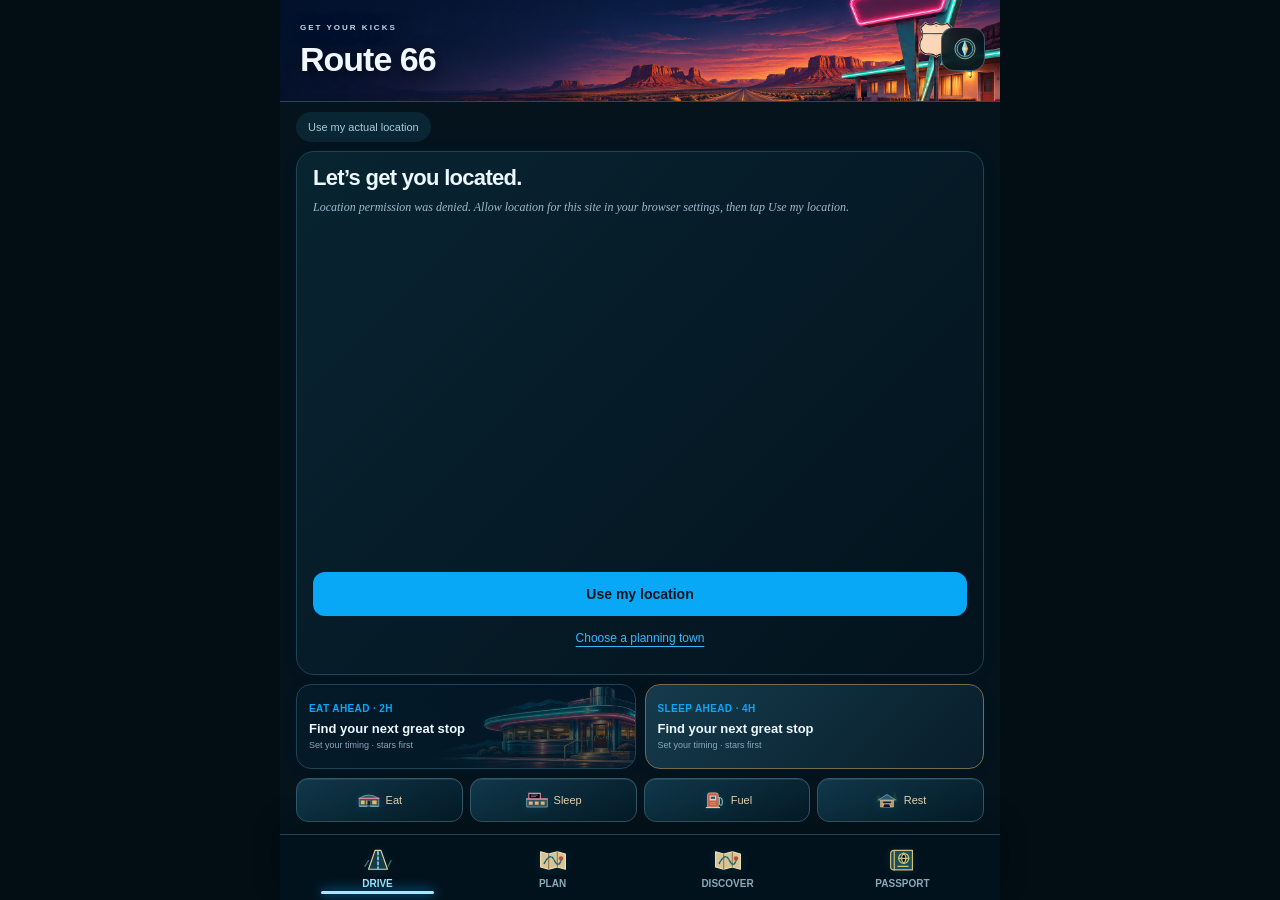
==== commit 9170ceaa: "Add operator-confirmed Godfather’s Pizza inside Love’s Rock Falls #1044" ====
--- a/index.html
+++ b/index.html
@@ -1,4 +1,4 @@
-<!doctype html><html lang="en"><head><meta charset="utf-8"><meta name="viewport" content="width=device-width,initial-scale=1,viewport-fit=cover"><script src="trip-navigation-v2.js?v=logos14"></script><meta name="theme-color" content="#04131c"><meta name="apple-mobile-web-app-capable" content="yes"><meta name="apple-mobile-web-app-title" content="Get Your Kicks"><meta name="description" content="A little neon. A lot of America. Your Route 66 road-trip companion."><title>Get Your Kicks | The Mother Road</title><link rel="manifest" href="manifest.webmanifest"><link rel="icon" href="icon.svg" type="image/svg+xml"><link rel="stylesheet" href="app.css"><link rel="stylesheet" href="neon.css"><link rel="stylesheet" href="trip-settings-v1.css?v=routes9"><link rel="stylesheet" href="compact-dashboard-v1.css"><link rel="stylesheet" href="roadside-art-v2.css?v=repair11"><link rel="stylesheet" href="brand-logos-v1.css?v=logos13"><script src="brand-logos-v2.js?v=logos14"></script></head><body>
+<!doctype html><html lang="en"><head><meta charset="utf-8"><meta name="viewport" content="width=device-width,initial-scale=1,viewport-fit=cover"><script src="trip-navigation-v2.js?v=rockfalls15"></script><meta name="theme-color" content="#04131c"><meta name="apple-mobile-web-app-capable" content="yes"><meta name="apple-mobile-web-app-title" content="Get Your Kicks"><meta name="description" content="A little neon. A lot of America. Your Route 66 road-trip companion."><title>Get Your Kicks | The Mother Road</title><link rel="manifest" href="manifest.webmanifest"><link rel="icon" href="icon.svg" type="image/svg+xml"><link rel="stylesheet" href="app.css"><link rel="stylesheet" href="neon.css"><link rel="stylesheet" href="trip-settings-v1.css?v=routes9"><link rel="stylesheet" href="compact-dashboard-v1.css"><link rel="stylesheet" href="roadside-art-v2.css?v=repair11"><link rel="stylesheet" href="brand-logos-v1.css?v=logos13"><script src="brand-logos-v2.js?v=logos14"></script></head><body>
 <div class="shell"><header class="route-header route66-header"><div class="route-header-art" aria-label="Route 66 desert banner"><div class="route-header-copy"><small>GET YOUR KICKS</small><h1>Route 66</h1></div></div><a class="brand" href="#drive" aria-label="Get Your Kicks home"><span class="shield"><small>ROUTE</small><b>66</b></span><span>Get Your Kicks</span></a><button class="avatar" id="settings-open" aria-label="Trip settings">MK</button></header>
 <div id="connection" class="connection" hidden>Offline road pack: catalog and saved progress are available. Maps, photos, bookings, and calls may need a connection.</div>
 <main><section id="drive" class="screen"><div class="direction"><span></span><b id="direction-label">FINDING YOUR LOCATION</b><span></span></div><button class="position-pill" id="position-open">Use my actual location</button><div class="map-wrap"><svg id="road-map" viewBox="0 0 700 340" role="img" aria-label="Town-based Route 66 overview, not a turn-by-turn road map"></svg><button id="gps-map" class="recenter" aria-label="Find my approximate town">&#10148;</button><div class="map-caption">Town overview &middot; alignment not verified</div></div><div id="next-card"></div>
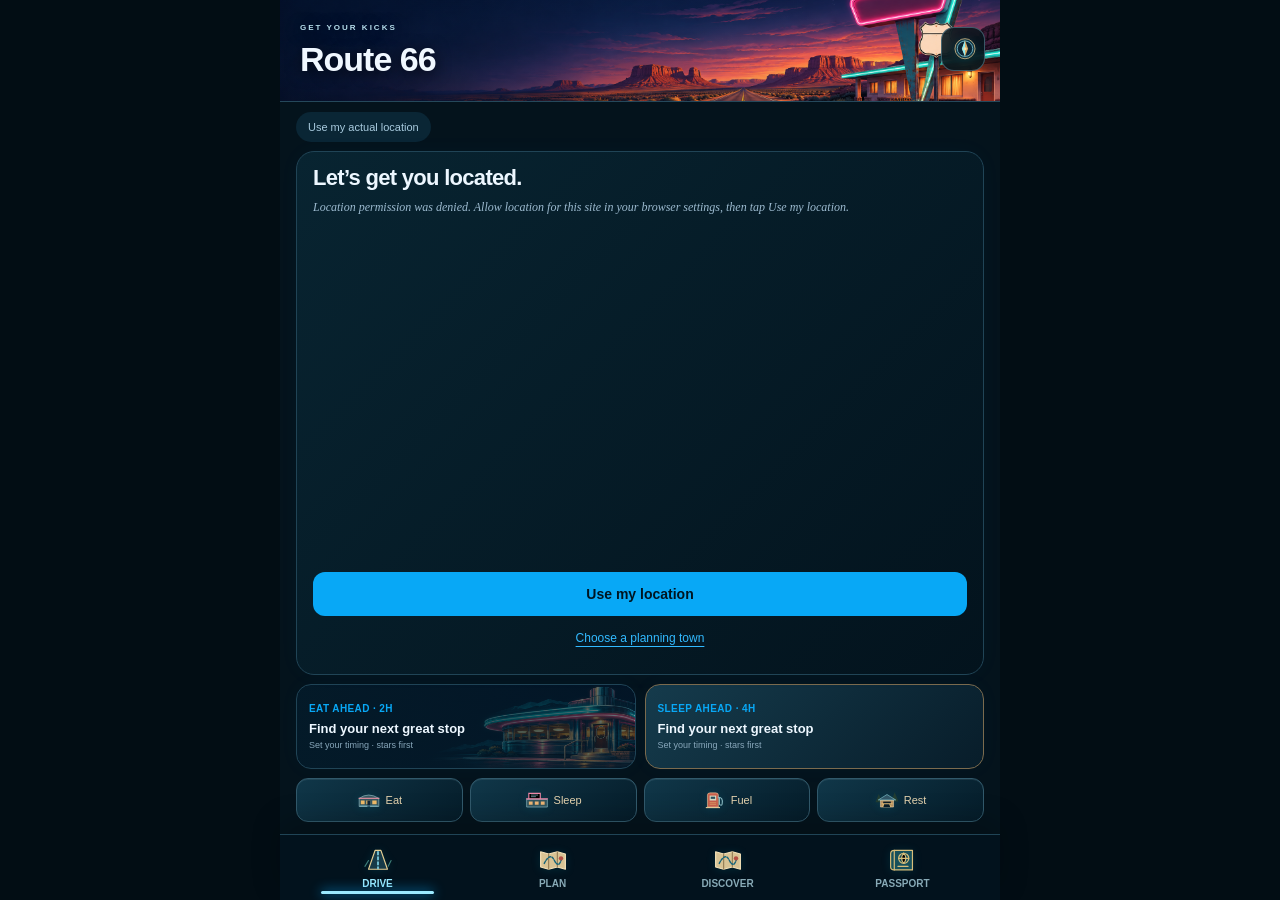
==== commit c9c7683f: "Separate Rock Falls Godfather’s identity from Love’s host search match" ====
--- a/index.html
+++ b/index.html
@@ -1,4 +1,4 @@
-<!doctype html><html lang="en"><head><meta charset="utf-8"><meta name="viewport" content="width=device-width,initial-scale=1,viewport-fit=cover"><script src="trip-navigation-v2.js?v=rockfalls15"></script><meta name="theme-color" content="#04131c"><meta name="apple-mobile-web-app-capable" content="yes"><meta name="apple-mobile-web-app-title" content="Get Your Kicks"><meta name="description" content="A little neon. A lot of America. Your Route 66 road-trip companion."><title>Get Your Kicks | The Mother Road</title><link rel="manifest" href="manifest.webmanifest"><link rel="icon" href="icon.svg" type="image/svg+xml"><link rel="stylesheet" href="app.css"><link rel="stylesheet" href="neon.css"><link rel="stylesheet" href="trip-settings-v1.css?v=routes9"><link rel="stylesheet" href="compact-dashboard-v1.css"><link rel="stylesheet" href="roadside-art-v2.css?v=repair11"><link rel="stylesheet" href="brand-logos-v1.css?v=logos13"><script src="brand-logos-v2.js?v=logos14"></script></head><body>
+<!doctype html><html lang="en"><head><meta charset="utf-8"><meta name="viewport" content="width=device-width,initial-scale=1,viewport-fit=cover"><script src="trip-navigation-v2.js?v=identity16"></script><meta name="theme-color" content="#04131c"><meta name="apple-mobile-web-app-capable" content="yes"><meta name="apple-mobile-web-app-title" content="Get Your Kicks"><meta name="description" content="A little neon. A lot of America. Your Route 66 road-trip companion."><title>Get Your Kicks | The Mother Road</title><link rel="manifest" href="manifest.webmanifest"><link rel="icon" href="icon.svg" type="image/svg+xml"><link rel="stylesheet" href="app.css"><link rel="stylesheet" href="neon.css"><link rel="stylesheet" href="trip-settings-v1.css?v=routes9"><link rel="stylesheet" href="compact-dashboard-v1.css"><link rel="stylesheet" href="roadside-art-v2.css?v=repair11"><link rel="stylesheet" href="brand-logos-v1.css?v=logos13"><script src="brand-logos-v3.js?v=identity16"></script></head><body>
 <div class="shell"><header class="route-header route66-header"><div class="route-header-art" aria-label="Route 66 desert banner"><div class="route-header-copy"><small>GET YOUR KICKS</small><h1>Route 66</h1></div></div><a class="brand" href="#drive" aria-label="Get Your Kicks home"><span class="shield"><small>ROUTE</small><b>66</b></span><span>Get Your Kicks</span></a><button class="avatar" id="settings-open" aria-label="Trip settings">MK</button></header>
 <div id="connection" class="connection" hidden>Offline road pack: catalog and saved progress are available. Maps, photos, bookings, and calls may need a connection.</div>
 <main><section id="drive" class="screen"><div class="direction"><span></span><b id="direction-label">FINDING YOUR LOCATION</b><span></span></div><button class="position-pill" id="position-open">Use my actual location</button><div class="map-wrap"><svg id="road-map" viewBox="0 0 700 340" role="img" aria-label="Town-based Route 66 overview, not a turn-by-turn road map"></svg><button id="gps-map" class="recenter" aria-label="Find my approximate town">&#10148;</button><div class="map-caption">Town overview &middot; alignment not verified</div></div><div id="next-card"></div>
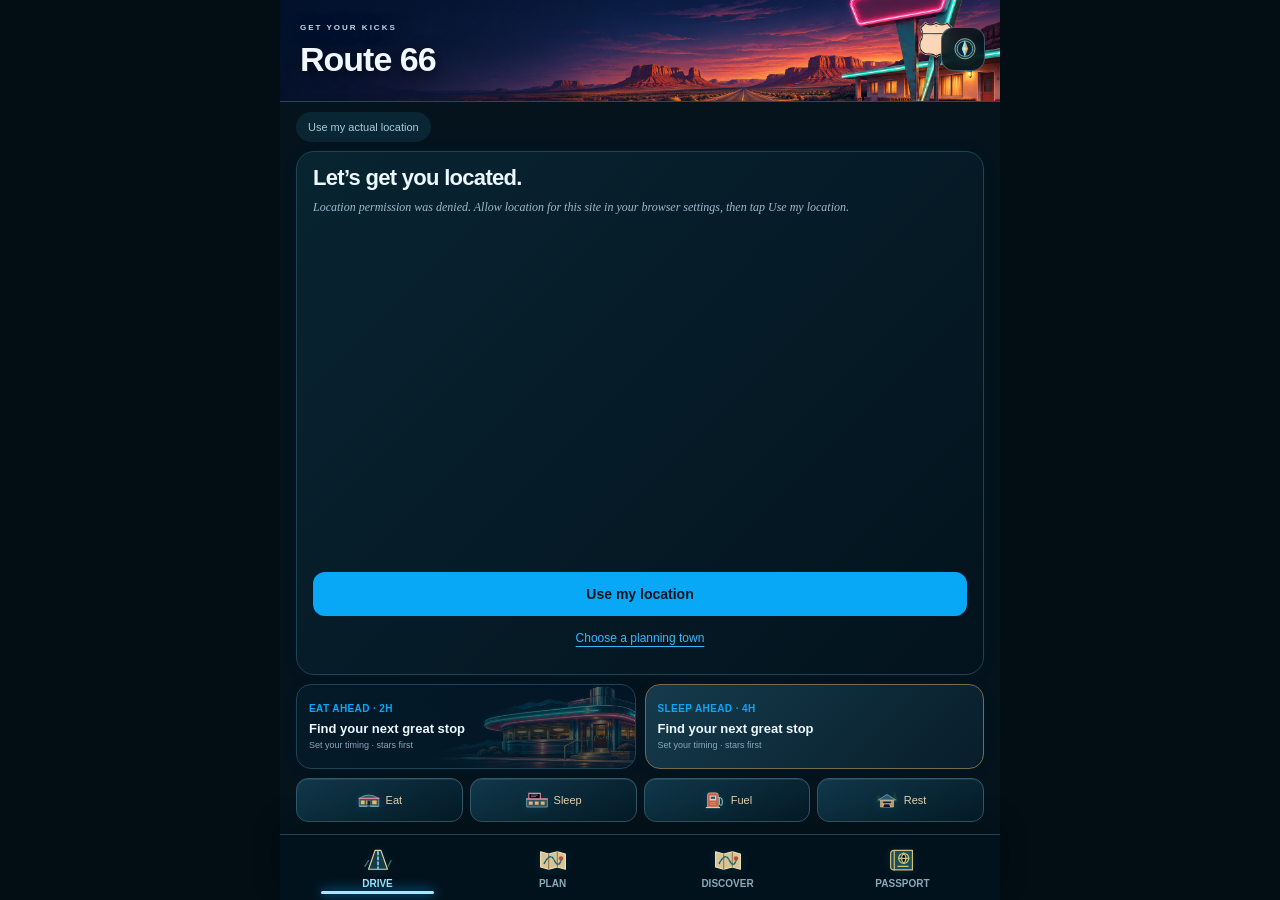
==== commit e9df0a67: "Show readable restaurant labels and add 72 sourced street addresses" ====
--- a/index.html
+++ b/index.html
@@ -1,4 +1,4 @@
-<!doctype html><html lang="en"><head><meta charset="utf-8"><meta name="viewport" content="width=device-width,initial-scale=1,viewport-fit=cover"><script src="trip-navigation-v2.js?v=identity16"></script><meta name="theme-color" content="#04131c"><meta name="apple-mobile-web-app-capable" content="yes"><meta name="apple-mobile-web-app-title" content="Get Your Kicks"><meta name="description" content="A little neon. A lot of America. Your Route 66 road-trip companion."><title>Get Your Kicks | The Mother Road</title><link rel="manifest" href="manifest.webmanifest"><link rel="icon" href="icon.svg" type="image/svg+xml"><link rel="stylesheet" href="app.css"><link rel="stylesheet" href="neon.css"><link rel="stylesheet" href="trip-settings-v1.css?v=routes9"><link rel="stylesheet" href="compact-dashboard-v1.css"><link rel="stylesheet" href="roadside-art-v2.css?v=repair11"><link rel="stylesheet" href="brand-logos-v1.css?v=logos13"><script src="brand-logos-v3.js?v=identity16"></script></head><body>
+<!doctype html><html lang="en"><head><meta charset="utf-8"><meta name="viewport" content="width=device-width,initial-scale=1,viewport-fit=cover"><script src="trip-navigation-v2.js?v=addresses18"></script><meta name="theme-color" content="#04131c"><meta name="apple-mobile-web-app-capable" content="yes"><meta name="apple-mobile-web-app-title" content="Get Your Kicks"><meta name="description" content="A little neon. A lot of America. Your Route 66 road-trip companion."><title>Get Your Kicks | The Mother Road</title><link rel="manifest" href="manifest.webmanifest"><link rel="icon" href="icon.svg" type="image/svg+xml"><link rel="stylesheet" href="app.css"><link rel="stylesheet" href="neon.css"><link rel="stylesheet" href="trip-settings-v1.css?v=routes9"><link rel="stylesheet" href="compact-dashboard-v1.css"><link rel="stylesheet" href="roadside-art-v2.css?v=repair11"><link rel="stylesheet" href="brand-logos-v1.css?v=logos13"><script src="brand-logos-v3.js?v=addresses18"></script></head><body>
 <div class="shell"><header class="route-header route66-header"><div class="route-header-art" aria-label="Route 66 desert banner"><div class="route-header-copy"><small>GET YOUR KICKS</small><h1>Route 66</h1></div></div><a class="brand" href="#drive" aria-label="Get Your Kicks home"><span class="shield"><small>ROUTE</small><b>66</b></span><span>Get Your Kicks</span></a><button class="avatar" id="settings-open" aria-label="Trip settings">MK</button></header>
 <div id="connection" class="connection" hidden>Offline road pack: catalog and saved progress are available. Maps, photos, bookings, and calls may need a connection.</div>
 <main><section id="drive" class="screen"><div class="direction"><span></span><b id="direction-label">FINDING YOUR LOCATION</b><span></span></div><button class="position-pill" id="position-open">Use my actual location</button><div class="map-wrap"><svg id="road-map" viewBox="0 0 700 340" role="img" aria-label="Town-based Route 66 overview, not a turn-by-turn road map"></svg><button id="gps-map" class="recenter" aria-label="Find my approximate town">&#10148;</button><div class="map-caption">Town overview &middot; alignment not verified</div></div><div id="next-card"></div>
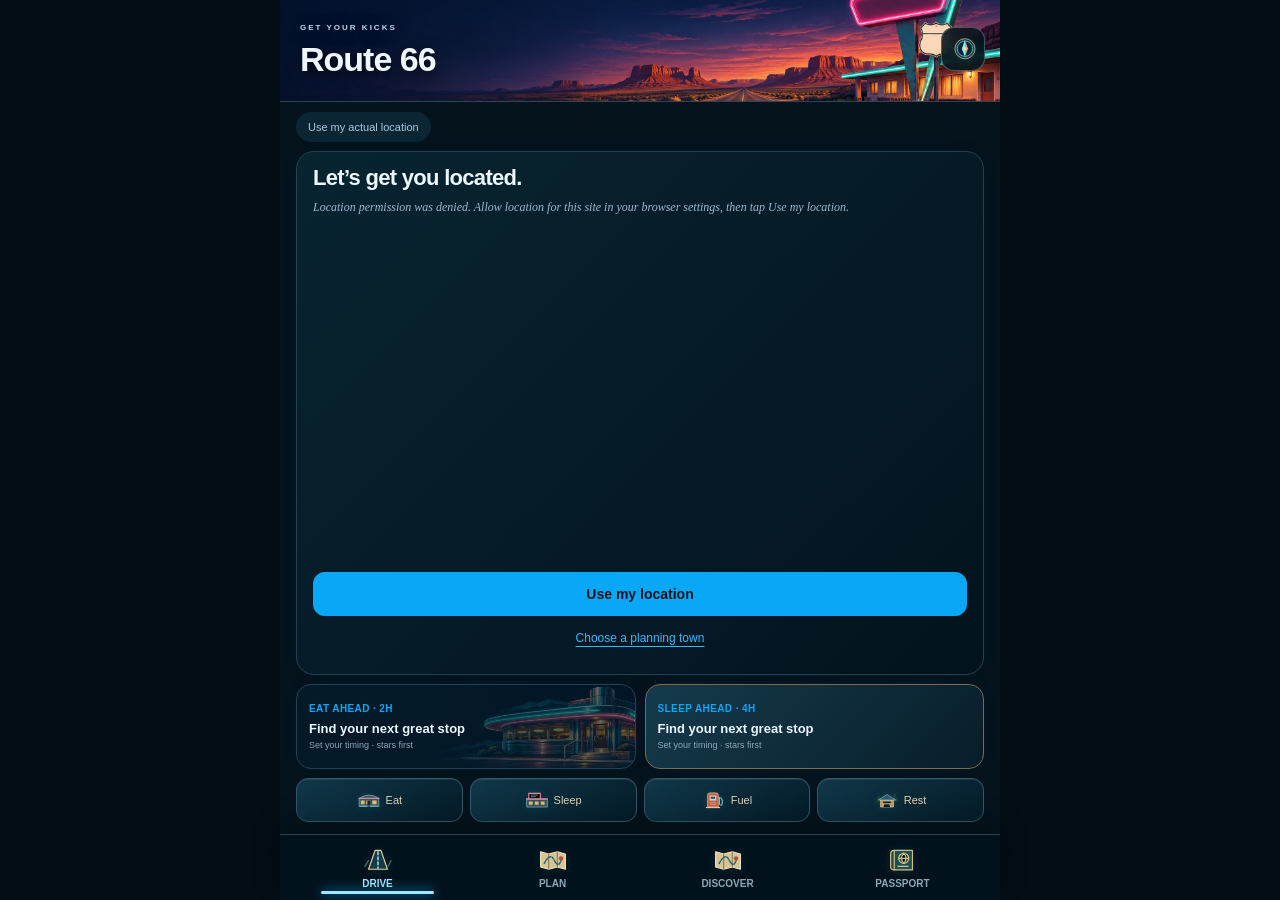
==== commit 83c386ed: "Audit all restaurant address fields, clean labels and flag stale listings" ====
--- a/index.html
+++ b/index.html
@@ -1,4 +1,4 @@
-<!doctype html><html lang="en"><head><meta charset="utf-8"><meta name="viewport" content="width=device-width,initial-scale=1,viewport-fit=cover"><script src="trip-navigation-v2.js?v=addresses18"></script><meta name="theme-color" content="#04131c"><meta name="apple-mobile-web-app-capable" content="yes"><meta name="apple-mobile-web-app-title" content="Get Your Kicks"><meta name="description" content="A little neon. A lot of America. Your Route 66 road-trip companion."><title>Get Your Kicks | The Mother Road</title><link rel="manifest" href="manifest.webmanifest"><link rel="icon" href="icon.svg" type="image/svg+xml"><link rel="stylesheet" href="app.css"><link rel="stylesheet" href="neon.css"><link rel="stylesheet" href="trip-settings-v1.css?v=routes9"><link rel="stylesheet" href="compact-dashboard-v1.css"><link rel="stylesheet" href="roadside-art-v2.css?v=repair11"><link rel="stylesheet" href="brand-logos-v1.css?v=logos13"><script src="brand-logos-v3.js?v=addresses18"></script></head><body>
+<!doctype html><html lang="en"><head><meta charset="utf-8"><meta name="viewport" content="width=device-width,initial-scale=1,viewport-fit=cover"><script src="trip-navigation-v2.js?v=directory19"></script><meta name="theme-color" content="#04131c"><meta name="apple-mobile-web-app-capable" content="yes"><meta name="apple-mobile-web-app-title" content="Get Your Kicks"><meta name="description" content="A little neon. A lot of America. Your Route 66 road-trip companion."><title>Get Your Kicks | The Mother Road</title><link rel="manifest" href="manifest.webmanifest"><link rel="icon" href="icon.svg" type="image/svg+xml"><link rel="stylesheet" href="app.css"><link rel="stylesheet" href="neon.css"><link rel="stylesheet" href="trip-settings-v1.css?v=routes9"><link rel="stylesheet" href="compact-dashboard-v1.css"><link rel="stylesheet" href="roadside-art-v2.css?v=repair11"><link rel="stylesheet" href="brand-logos-v1.css?v=logos13"><script src="brand-logos-v3.js?v=directory19"></script></head><body>
 <div class="shell"><header class="route-header route66-header"><div class="route-header-art" aria-label="Route 66 desert banner"><div class="route-header-copy"><small>GET YOUR KICKS</small><h1>Route 66</h1></div></div><a class="brand" href="#drive" aria-label="Get Your Kicks home"><span class="shield"><small>ROUTE</small><b>66</b></span><span>Get Your Kicks</span></a><button class="avatar" id="settings-open" aria-label="Trip settings">MK</button></header>
 <div id="connection" class="connection" hidden>Offline road pack: catalog and saved progress are available. Maps, photos, bookings, and calls may need a connection.</div>
 <main><section id="drive" class="screen"><div class="direction"><span></span><b id="direction-label">FINDING YOUR LOCATION</b><span></span></div><button class="position-pill" id="position-open">Use my actual location</button><div class="map-wrap"><svg id="road-map" viewBox="0 0 700 340" role="img" aria-label="Town-based Route 66 overview, not a turn-by-turn road map"></svg><button id="gps-map" class="recenter" aria-label="Find my approximate town">&#10148;</button><div class="map-caption">Town overview &middot; alignment not verified</div></div><div id="next-card"></div>
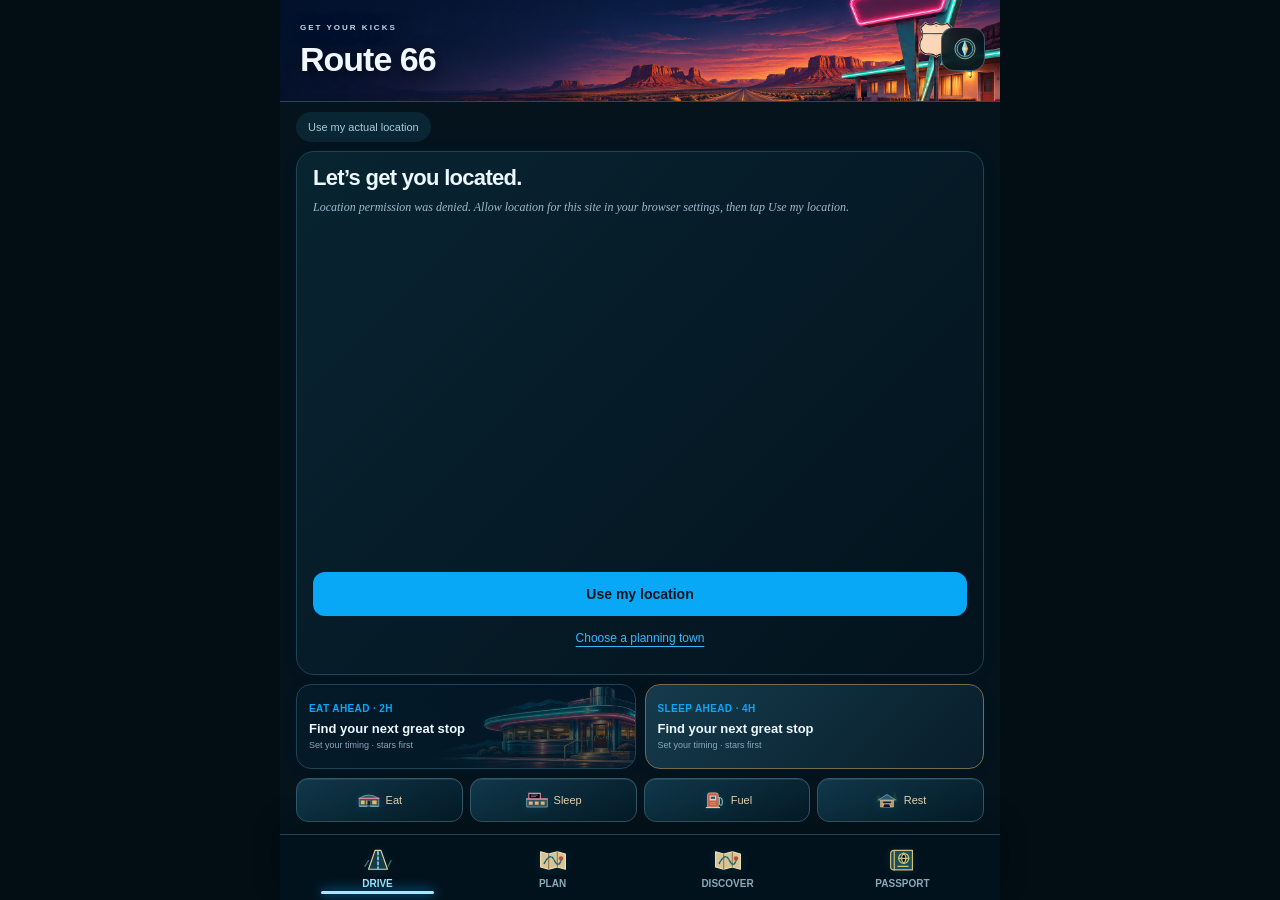
==== commit 1c9bbfe3: "Add Godfather’s Pizza Express at Big 10 Mart #22 in Davenport" ====
--- a/index.html
+++ b/index.html
@@ -1,4 +1,4 @@
-<!doctype html><html lang="en"><head><meta charset="utf-8"><meta name="viewport" content="width=device-width,initial-scale=1,viewport-fit=cover"><script src="trip-navigation-v2.js?v=directory19"></script><meta name="theme-color" content="#04131c"><meta name="apple-mobile-web-app-capable" content="yes"><meta name="apple-mobile-web-app-title" content="Get Your Kicks"><meta name="description" content="A little neon. A lot of America. Your Route 66 road-trip companion."><title>Get Your Kicks | The Mother Road</title><link rel="manifest" href="manifest.webmanifest"><link rel="icon" href="icon.svg" type="image/svg+xml"><link rel="stylesheet" href="app.css"><link rel="stylesheet" href="neon.css"><link rel="stylesheet" href="trip-settings-v1.css?v=routes9"><link rel="stylesheet" href="compact-dashboard-v1.css"><link rel="stylesheet" href="roadside-art-v2.css?v=repair11"><link rel="stylesheet" href="brand-logos-v1.css?v=logos13"><script src="brand-logos-v3.js?v=directory19"></script></head><body>
+<!doctype html><html lang="en"><head><meta charset="utf-8"><meta name="viewport" content="width=device-width,initial-scale=1,viewport-fit=cover"><script src="trip-navigation-v2.js?v=big10-20"></script><meta name="theme-color" content="#04131c"><meta name="apple-mobile-web-app-capable" content="yes"><meta name="apple-mobile-web-app-title" content="Get Your Kicks"><meta name="description" content="A little neon. A lot of America. Your Route 66 road-trip companion."><title>Get Your Kicks | The Mother Road</title><link rel="manifest" href="manifest.webmanifest"><link rel="icon" href="icon.svg" type="image/svg+xml"><link rel="stylesheet" href="app.css"><link rel="stylesheet" href="neon.css"><link rel="stylesheet" href="trip-settings-v1.css?v=routes9"><link rel="stylesheet" href="compact-dashboard-v1.css"><link rel="stylesheet" href="roadside-art-v2.css?v=repair11"><link rel="stylesheet" href="brand-logos-v1.css?v=logos13"><script src="brand-logos-v3.js?v=big10-20"></script></head><body>
 <div class="shell"><header class="route-header route66-header"><div class="route-header-art" aria-label="Route 66 desert banner"><div class="route-header-copy"><small>GET YOUR KICKS</small><h1>Route 66</h1></div></div><a class="brand" href="#drive" aria-label="Get Your Kicks home"><span class="shield"><small>ROUTE</small><b>66</b></span><span>Get Your Kicks</span></a><button class="avatar" id="settings-open" aria-label="Trip settings">MK</button></header>
 <div id="connection" class="connection" hidden>Offline road pack: catalog and saved progress are available. Maps, photos, bookings, and calls may need a connection.</div>
 <main><section id="drive" class="screen"><div class="direction"><span></span><b id="direction-label">FINDING YOUR LOCATION</b><span></span></div><button class="position-pill" id="position-open">Use my actual location</button><div class="map-wrap"><svg id="road-map" viewBox="0 0 700 340" role="img" aria-label="Town-based Route 66 overview, not a turn-by-turn road map"></svg><button id="gps-map" class="recenter" aria-label="Find my approximate town">&#10148;</button><div class="map-caption">Town overview &middot; alignment not verified</div></div><div id="next-card"></div>
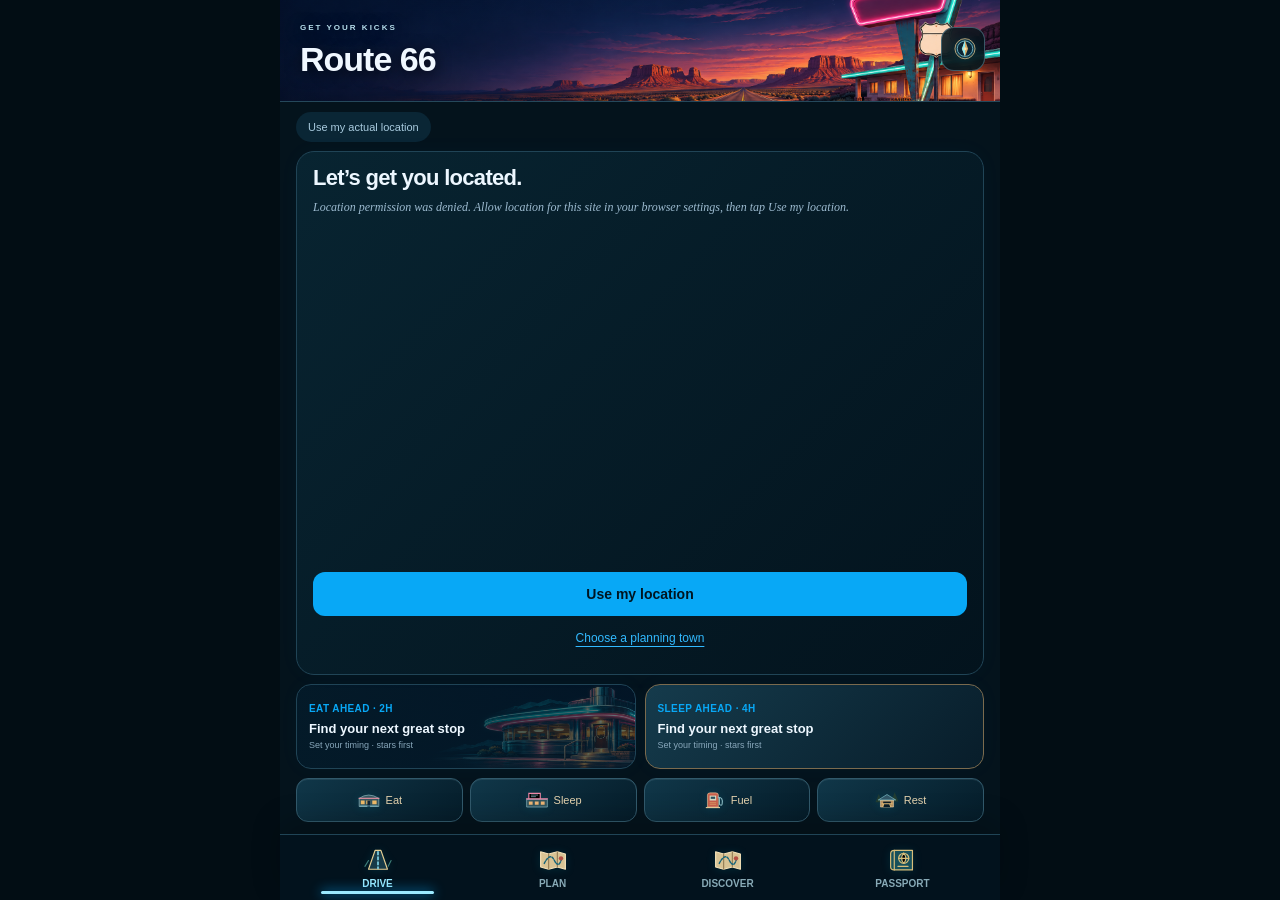
==== commit 9e899721: "Reconcile restaurant brands at travel stops and add 13 missing searchable restaurants" ====
--- a/index.html
+++ b/index.html
@@ -1,4 +1,4 @@
-<!doctype html><html lang="en"><head><meta charset="utf-8"><meta name="viewport" content="width=device-width,initial-scale=1,viewport-fit=cover"><script src="trip-navigation-v2.js?v=big10-20"></script><meta name="theme-color" content="#04131c"><meta name="apple-mobile-web-app-capable" content="yes"><meta name="apple-mobile-web-app-title" content="Get Your Kicks"><meta name="description" content="A little neon. A lot of America. Your Route 66 road-trip companion."><title>Get Your Kicks | The Mother Road</title><link rel="manifest" href="manifest.webmanifest"><link rel="icon" href="icon.svg" type="image/svg+xml"><link rel="stylesheet" href="app.css"><link rel="stylesheet" href="neon.css"><link rel="stylesheet" href="trip-settings-v1.css?v=routes9"><link rel="stylesheet" href="compact-dashboard-v1.css"><link rel="stylesheet" href="roadside-art-v2.css?v=repair11"><link rel="stylesheet" href="brand-logos-v1.css?v=logos13"><script src="brand-logos-v3.js?v=big10-20"></script></head><body>
+<!doctype html><html lang="en"><head><meta charset="utf-8"><meta name="viewport" content="width=device-width,initial-scale=1,viewport-fit=cover"><script src="trip-navigation-v2.js?v=brands21"></script><meta name="theme-color" content="#04131c"><meta name="apple-mobile-web-app-capable" content="yes"><meta name="apple-mobile-web-app-title" content="Get Your Kicks"><meta name="description" content="A little neon. A lot of America. Your Route 66 road-trip companion."><title>Get Your Kicks | The Mother Road</title><link rel="manifest" href="manifest.webmanifest"><link rel="icon" href="icon.svg" type="image/svg+xml"><link rel="stylesheet" href="app.css"><link rel="stylesheet" href="neon.css"><link rel="stylesheet" href="trip-settings-v1.css?v=routes9"><link rel="stylesheet" href="compact-dashboard-v1.css"><link rel="stylesheet" href="roadside-art-v2.css?v=repair11"><link rel="stylesheet" href="brand-logos-v1.css?v=logos13"><script src="brand-logos-v4.js?v=brands21"></script></head><body>
 <div class="shell"><header class="route-header route66-header"><div class="route-header-art" aria-label="Route 66 desert banner"><div class="route-header-copy"><small>GET YOUR KICKS</small><h1>Route 66</h1></div></div><a class="brand" href="#drive" aria-label="Get Your Kicks home"><span class="shield"><small>ROUTE</small><b>66</b></span><span>Get Your Kicks</span></a><button class="avatar" id="settings-open" aria-label="Trip settings">MK</button></header>
 <div id="connection" class="connection" hidden>Offline road pack: catalog and saved progress are available. Maps, photos, bookings, and calls may need a connection.</div>
 <main><section id="drive" class="screen"><div class="direction"><span></span><b id="direction-label">FINDING YOUR LOCATION</b><span></span></div><button class="position-pill" id="position-open">Use my actual location</button><div class="map-wrap"><svg id="road-map" viewBox="0 0 700 340" role="img" aria-label="Town-based Route 66 overview, not a turn-by-turn road map"></svg><button id="gps-map" class="recenter" aria-label="Find my approximate town">&#10148;</button><div class="map-caption">Town overview &middot; alignment not verified</div></div><div id="next-card"></div>
